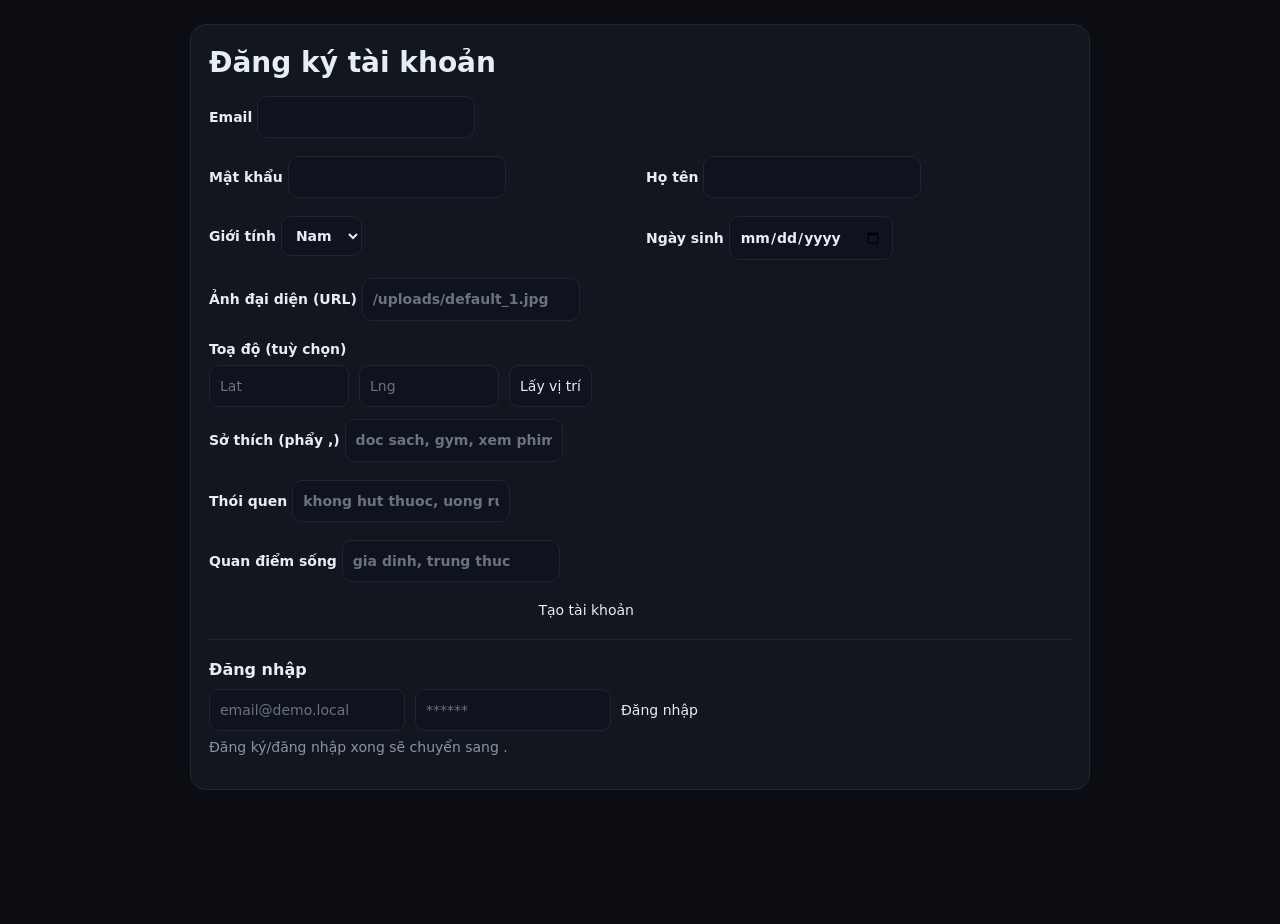
==== frontend/auth.html @ 5f297b78 "Initial commit" ====
<!doctype html>
<html lang="vi">
<head>
  <meta charset="utf-8" />
  <meta name="viewport" content="width=device-width,initial-scale=1" />
  <title>DSS Mate – Đăng ký / Đăng nhập</title>
  <link rel="stylesheet" href="assets/style.css" />
</head>
<body class="page auth-page">
  <main class="card">
    <h1>Đăng ký tài khoản</h1>
    <form id="signupForm" class="grid">
      <div class="col2"><label>Email <input type="email" name="email" required /></label></div>
      <div><label>Mật khẩu <input type="password" name="password" required minlength="6" /></label></div>
      <div><label>Họ tên <input type="text" name="fullName" required /></label></div>
      <div><label>Giới tính
        <select name="gender"><option value="male">Nam</option><option value="female">Nữ</option><option value="other">Khác</option></select>
      </label></div>
      <div><label>Ngày sinh <input type="date" name="birthday" required /></label></div>
      <div><label>Ảnh đại diện (URL) <input type="url" name="avatarUrl" placeholder="/uploads/default_1.jpg" /></label></div>
      <div class="col2">
        <label>Toạ độ (tuỳ chọn)</label>
        <div class="row">
          <input type="number" step="0.0001" name="latitude" placeholder="Lat" />
          <input type="number" step="0.0001" name="longitude" placeholder="Lng" />
          <button type="button" id="btnGeo">Lấy vị trí</button>
        </div>
      </div>
      <div class="col2"><label>Sở thích (phẩy ,)
        <input type="text" name="hobbiesText" placeholder="doc sach, gym, xem phim" /></label>
      </div>
      <div class="col2"><label>Thói quen
        <input type="text" name="habitsText" placeholder="khong hut thuoc, uong ruou it" /></label>
      </div>
      <div class="col2"><label>Quan điểm sống
        <input type="text" name="valuesText" placeholder="gia dinh, trung thuc" /></label>
      </div>
      <div class="row end"><buttom class="primary">Tạo tài khoản</button></div>
    </form>

    <hr/>
    <h2>Đăng nhập</h2>
    <form id="loginForm" class="row">
      <input type="email" name="email" placeholder="email@demo.local" required />
      <input type="password" name="password" placeholder="******" required />
      <buttom>Đăng nhập</buttom>
    </form>
    <p class="muted">Đăng ký/đăng nhập xong sẽ chuyển sang <b><index class="html"></index></b>.</p>
  </main>

  <script src="js/app.js"></script>
  <script>
    // Lấy vị trí
    document.getElementById('btnGeo').onclick = () => {
      if (!navigator.geolocation) return alert('Trình duyệt không hỗ trợ vị trí');
      navigator.geolocation.getCurrentPosition(pos => {
        signupForm.latitude.value  = pos.coords.latitude.toFixed(6);
        signupForm.longitude.value = pos.coords.longitude.toFixed(6);
      }, e => alert('Không lấy được vị trí: ' + e.message), {enableHighAccuracy:true,timeout:8000});
    };

    // Đăng ký
    signupForm.onsubmit = async (e) => {
      e.preventDefault();
      const f = e.target;
      const body = {
        email: f.email.value.trim(),
        password: f.password.value,
        fullName: f.fullName.value.trim(),
        gender: f.gender.value,
        birthday: f.birthday.value,
        latitude: f.latitude.value ? Number(f.latitude.value) : null,
        longitude: f.longitude.value ? Number(f.longitude.value) : null,
        avatarUrl: f.avatarUrl.value || null,
        hobbiesText: f.hobbiesText.value || null,
        habitsText: f.habitsText.value || null,
        valuesText: f.valuesText.value || null
      };
      try { const u = await api.signup(body); storage.setUser(u); location.href='index.html'; }
      catch (err) { notify(err.message || 'Đăng ký thất bại'); }
<div class ="col2">
        <label>Ảnh đại diện </label>
        <div class="row" style="gap 12px;align-item:flex-start">
            <img id="avatarPreview" src="/uploads/default_1.jpg" alt="Ảnh đại diện" style="width:80px;height:80px;object-fit:cover;border-radius:8px;border:1px solid #ccc"/>
            <div class="input" style="flex:1">
                <input type ="hidden" name = "avatarUrl" value = "/uploads/default_1.jpg"/>
                <input id="avatarFile" type="file" accept="image/*"/>
                <span class="help">Chọn ảnh từ máy tính (tối đa 2MB)</span>
            </div>  
        </div>
</div>
};

    // Đăng nhập
    loginForm.onsubmit = async (e) => {
      e.preventDefault();
      try { const u = await api.login({ email: loginForm.email.value.trim(), password: loginForm.password.value });
            storage.setUser(u); location.href='index.html'; }
      catch (err) { notify(err.message || 'Đăng nhập thất bại'); }
    };
  </script>
  <link rel="stylesheet" href="assets/style.css">
<link rel="stylesheet" href="assets/auth.css">

</body>
</html>
---- frontend/assets/style.css ----
/* ===== base ===== */
:root{
  --bg:#0b0d12; --surface:#12161f; --text:#e6edf3; --muted:#8b94a7;
  --border:#1f2633; --accent:#6aa1ff; --ok:#62d394; --danger:#ff6a6a;
}

*{box-sizing:border-box}
html,body{height:100%}
body{margin:0;background:var(--bg);color:var(--text);font:14px/1.45 system-ui,Segoe UI,Roboto,Arial}

/* links + controls */
a{color:var(--accent);text-decoration:none}
button,input,select,textarea{
  background:#0f1320;border:1px solid var(--border);color:var(--text);
  padding:10px;border-radius:10px;font:inherit
}
button{cursor:pointer}
button.primary{background:var(--accent);border:none;color:#0e1117;font-weight:600}
button.ghost{background:transparent;border:1px solid var(--border)}
button.link{background:transparent;border:none;color:var(--muted);text-decoration:underline}
input::placeholder, textarea::placeholder{color:#6b7280}
img{max-width:100%;display:block;border-radius:12px}
.muted{color:var(--muted)}
.hidden{display:none !important}

/* layout helpers */
.container{max-width:1000px;margin:20px auto;padding:0 16px}
.card{background:var(--surface);border:1px solid var(--border);border-radius:16px;padding:18px}
.grid{display:grid;grid-template-columns:1fr 1fr;gap:12px}
.grid .col2{grid-column:span 2}
.row{display:flex;gap:10px;align-items:center}
.row.center{justify-content:center}
.row.end{justify-content:flex-end}

/* topbar */
.topbar{display:flex;align-items:center;padding:10px 16px;border-bottom:1px solid var(--border);background:#0f1320;position:sticky;top:0;z-index:50}
.topbar .brand{font-weight:700}
.topbar .spacer{flex:1}
.me{color:var(--muted)}

/* tabs */
.tabs{display:flex;gap:8px;margin:16px 0}
.tabs button{padding:10px 14px;border-radius:999px;border:1px solid var(--border);background:#0f1320;color:var(--muted)}
.tabs button.active{background:var(--accent);color:#0e1117;border:none}
.tab{display:none}
.tab.active{display:block}

/* forms */
.form{display:grid;gap:12px}
.form .row{gap:12px}
label{display:block;font-weight:600;margin-bottom:6px}
.input{display:flex;flex-direction:column;gap:6px}
.help{font-size:12px;color:var(--muted)}

/* toast (simple) */
.toast{position:fixed;right:16px;bottom:16px;background:#0f1320;border:1px solid var(--border);padding:10px 14px;border-radius:12px}
---- frontend/assets/style.css ----
/* ===== base ===== */
:root{
  --bg:#0b0d12; --surface:#12161f; --text:#e6edf3; --muted:#8b94a7;
  --border:#1f2633; --accent:#6aa1ff; --ok:#62d394; --danger:#ff6a6a;
}

*{box-sizing:border-box}
html,body{height:100%}
body{margin:0;background:var(--bg);color:var(--text);font:14px/1.45 system-ui,Segoe UI,Roboto,Arial}

/* links + controls */
a{color:var(--accent);text-decoration:none}
button,input,select,textarea{
  background:#0f1320;border:1px solid var(--border);color:var(--text);
  padding:10px;border-radius:10px;font:inherit
}
button{cursor:pointer}
button.primary{background:var(--accent);border:none;color:#0e1117;font-weight:600}
button.ghost{background:transparent;border:1px solid var(--border)}
button.link{background:transparent;border:none;color:var(--muted);text-decoration:underline}
input::placeholder, textarea::placeholder{color:#6b7280}
img{max-width:100%;display:block;border-radius:12px}
.muted{color:var(--muted)}
.hidden{display:none !important}

/* layout helpers */
.container{max-width:1000px;margin:20px auto;padding:0 16px}
.card{background:var(--surface);border:1px solid var(--border);border-radius:16px;padding:18px}
.grid{display:grid;grid-template-columns:1fr 1fr;gap:12px}
.grid .col2{grid-column:span 2}
.row{display:flex;gap:10px;align-items:center}
.row.center{justify-content:center}
.row.end{justify-content:flex-end}

/* topbar */
.topbar{display:flex;align-items:center;padding:10px 16px;border-bottom:1px solid var(--border);background:#0f1320;position:sticky;top:0;z-index:50}
.topbar .brand{font-weight:700}
.topbar .spacer{flex:1}
.me{color:var(--muted)}

/* tabs */
.tabs{display:flex;gap:8px;margin:16px 0}
.tabs button{padding:10px 14px;border-radius:999px;border:1px solid var(--border);background:#0f1320;color:var(--muted)}
.tabs button.active{background:var(--accent);color:#0e1117;border:none}
.tab{display:none}
.tab.active{display:block}

/* forms */
.form{display:grid;gap:12px}
.form .row{gap:12px}
label{display:block;font-weight:600;margin-bottom:6px}
.input{display:flex;flex-direction:column;gap:6px}
.help{font-size:12px;color:var(--muted)}

/* toast (simple) */
.toast{position:fixed;right:16px;bottom:16px;background:#0f1320;border:1px solid var(--border);padding:10px 14px;border-radius:12px}
---- frontend/assets/auth.css ----
.page.auth-page .card{max-width:900px;margin:24px auto}
.page.auth-page h1{margin:0 0 12px}
.page.auth-page h2{margin:18px 0 8px;font-size:16px}
.page.auth-page form.grid{grid-template-columns:1fr 1fr}
.page.auth-page .row input[type=number]{width:140px}
.page.auth-page hr{border:none;border-top:1px solid var(--border);margin:18px 0}
.page.auth-page .muted{margin-top:6px}
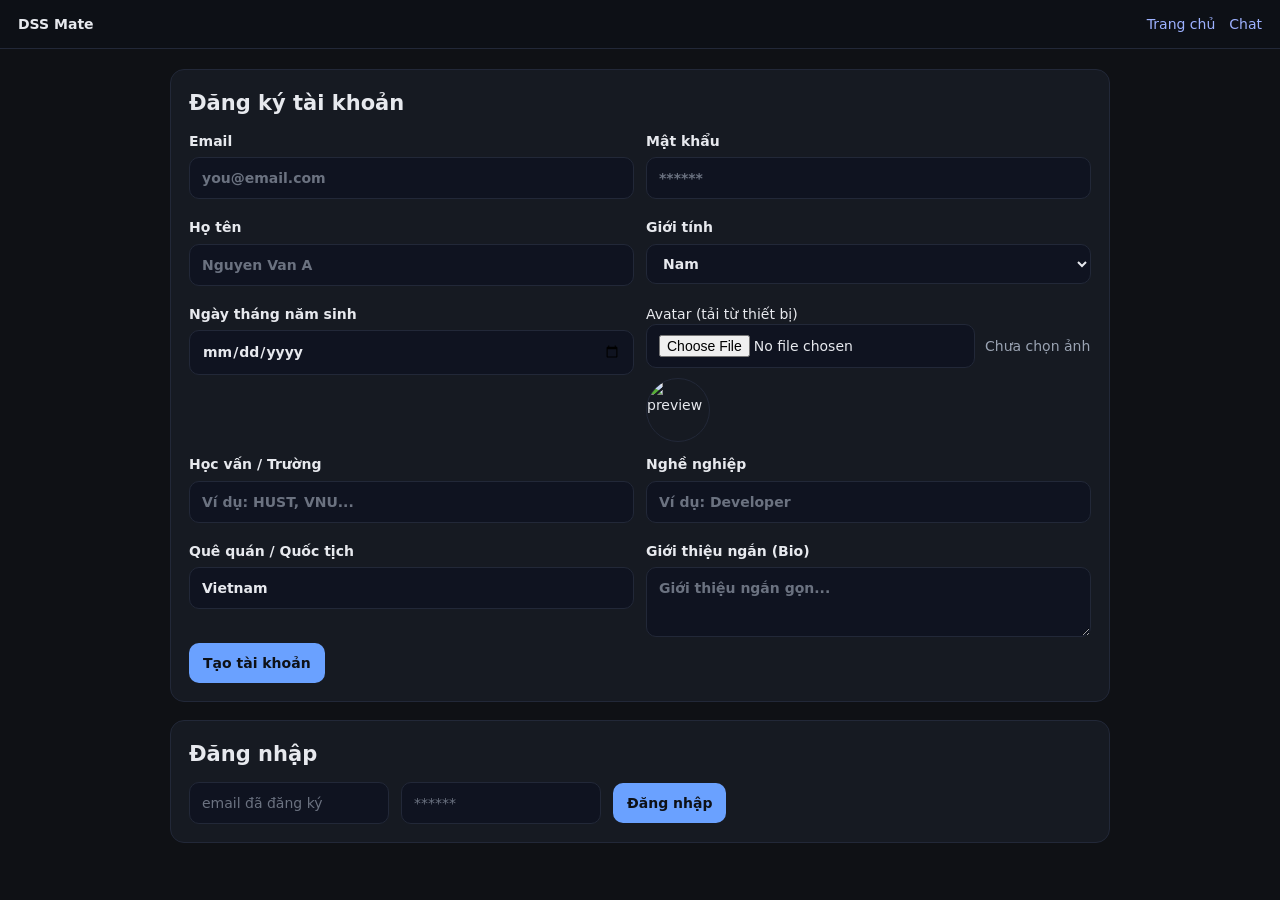
==== commit 57ac1c53: "Update code" ====
--- a/frontend/auth.html
+++ b/frontend/auth.html
@@ -1,106 +1,211 @@
 <!doctype html>
-<html lang="vi">
+<html lang="en">
 <head>
   <meta charset="utf-8" />
   <meta name="viewport" content="width=device-width,initial-scale=1" />
-  <title>DSS Mate – Đăng ký / Đăng nhập</title>
+  <title>DSS Mate — Đăng ký / Đăng nhập</title>
+
+  <!-- dùng chung styles nếu bạn có -->
   <link rel="stylesheet" href="assets/style.css" />
+
+  <style>
+    :root{
+      --bg:#0f1115; --card:#161a22; --text:#e7e9ee; --muted:#9aa3b2; --border:#222838; --primary:#5865f2;
+    }
+    body{background:var(--bg); color:var(--text); font-family: Inter,system-ui,Segoe UI,Roboto,Helvetica,Arial,sans-serif; margin:0}
+    .topbar{display:flex; align-items:center; gap:14px; padding:14px 18px; border-bottom:1px solid var(--border); background:#0d1016; position:sticky; top:0; z-index:5}
+    .brand{font-weight:700}
+    .spacer{flex:1}
+    .link{color:#9db1ff; text-decoration:none}
+    .container{max-width:980px; padding:20px; margin:0 auto}
+    .card{background:var(--card); border:1px solid var(--border); border-radius:14px; padding:18px; margin-bottom:18px}
+    h1,h2{margin:0 0 12px 0}
+    label{display:flex; flex-direction:column; gap:6px; font-size:14px}
+    input, select, textarea{background:#0f1320; color:var(--text); border:1px solid var(--border); border-radius:10px; padding:10px 12px; outline:none}
+    textarea{min-height:70px; resize:vertical}
+    .row{display:flex; gap:12px; align-items:center}
+    .grid2{display:grid; grid-template-columns:1fr 1fr; gap:12px}
+    @media (max-width:760px){ .grid2{grid-template-columns:1fr} }
+    .primary{background:var(--primary); border:none; color:#fff; padding:10px 14px; border-radius:10px; cursor:pointer}
+    button{cursor:pointer}
+    .muted{color:var(--muted)}
+    .filepick{display:flex; align-items:center; gap:10px; flex-wrap:wrap}
+    .avatar-preview{width:64px; height:64px; border-radius:50%; object-fit:cover; border:1px solid var(--border)}
+    .error{color:#ff7b7b}
+  </style>
 </head>
-<body class="page auth-page">
-  <main class="card">
-    <h1>Đăng ký tài khoản</h1>
-    <form id="signupForm" class="grid">
-      <div class="col2"><label>Email <input type="email" name="email" required /></label></div>
-      <div><label>Mật khẩu <input type="password" name="password" required minlength="6" /></label></div>
-      <div><label>Họ tên <input type="text" name="fullName" required /></label></div>
-      <div><label>Giới tính
-        <select name="gender"><option value="male">Nam</option><option value="female">Nữ</option><option value="other">Khác</option></select>
-      </label></div>
-      <div><label>Ngày sinh <input type="date" name="birthday" required /></label></div>
-      <div><label>Ảnh đại diện (URL) <input type="url" name="avatarUrl" placeholder="/uploads/default_1.jpg" /></label></div>
-      <div class="col2">
-        <label>Toạ độ (tuỳ chọn)</label>
-        <div class="row">
-          <input type="number" step="0.0001" name="latitude" placeholder="Lat" />
-          <input type="number" step="0.0001" name="longitude" placeholder="Lng" />
-          <button type="button" id="btnGeo">Lấy vị trí</button>
+
+<body>
+  <header class="topbar">
+    <div class="brand">DSS Mate</div>
+    <div class="spacer"></div>
+    <a class="link" href="index.html">Trang chủ</a>
+    <a class="link" href="chat.html">Chat</a>
+  </header>
+
+  <main class="container">
+    <!-- ĐĂNG KÝ -->
+    <section class="card">
+      <h1>Đăng ký tài khoản</h1>
+
+      <form id="signupForm">
+        <div class="grid2">
+          <label>Email
+            <input id="suEmail" type="email" required placeholder="you@email.com">
+          </label>
+          <label>Mật khẩu
+            <input id="suPassword" type="password" required placeholder="******">
+          </label>
+
+          <label>Họ tên
+            <input id="suName" required placeholder="Nguyen Van A">
+          </label>
+          <label>Giới tính
+            <select id="suGender">
+              <option value="Nam">Nam</option>
+              <option value="Nu">Nữ</option>
+              <option value="Khac">Khác</option>
+            </select>
+          </label>
+
+          <label>Ngày tháng năm sinh
+            <input id="suDob" type="date" required>
+          </label>
+
+          <div>
+            <div>Avatar (tải từ thiết bị)</div>
+            <div class="filepick">
+              <input id="suAvatar" type="file" accept="image/*" title="Chọn ảnh đại diện">
+              <span id="fileName" class="muted">Chưa chọn ảnh</span>
+              <img id="avatarPreview" class="avatar-preview" src="" alt="preview">
+            </div>
+          </div>
+
+          <label>Học vấn / Trường
+            <input id="suEducation" placeholder="Ví dụ: HUST, VNU...">
+          </label>
+          <label>Nghề nghiệp
+            <input id="suOccupation" placeholder="Ví dụ: Developer">
+          </label>
+
+          <label>Quê quán / Quốc tịch
+            <input id="suNativeland" value="Vietnam">
+          </label>
+          <label>Giới thiệu ngắn (Bio)
+            <textarea id="suBio" maxlength="140" placeholder="Giới thiệu ngắn gọn..."></textarea>
+          </label>
         </div>
-      </div>
-      <div class="col2"><label>Sở thích (phẩy ,)
-        <input type="text" name="hobbiesText" placeholder="doc sach, gym, xem phim" /></label>
-      </div>
-      <div class="col2"><label>Thói quen
-        <input type="text" name="habitsText" placeholder="khong hut thuoc, uong ruou it" /></label>
-      </div>
-      <div class="col2"><label>Quan điểm sống
-        <input type="text" name="valuesText" placeholder="gia dinh, trung thuc" /></label>
-      </div>
-      <div class="row end"><buttom class="primary">Tạo tài khoản</button></div>
-    </form>
-
-    <hr/>
-    <h2>Đăng nhập</h2>
-    <form id="loginForm" class="row">
-      <input type="email" name="email" placeholder="email@demo.local" required />
-      <input type="password" name="password" placeholder="******" required />
-      <buttom>Đăng nhập</buttom>
-    </form>
-    <p class="muted">Đăng ký/đăng nhập xong sẽ chuyển sang <b><index class="html"></index></b>.</p>
+
+        <div class="row margin-top-12">
+          <button class="primary" type="submit">Tạo tài khoản</button>
+          <span id="suMsg" class="muted"></span>
+        </div>
+      </form>
+    </section>
+
+    <!-- ĐĂNG NHẬP -->
+    <section class="card">
+      <h2>Đăng nhập</h2>
+      <form id="loginForm" class="row login-form">
+        <input id="liEmail" type="email" placeholder="email đã đăng ký" required>
+        <input id="liPassword" type="password" placeholder="******" required>
+        <button class="primary" type="submit">Đăng nhập</button>
+        <span id="liMsg" class="muted"></span>
+      </form>
+    </section>
   </main>
 
-  <script src="js/app.js"></script>
   <script>
-    // Lấy vị trí
-    document.getElementById('btnGeo').onclick = () => {
-      if (!navigator.geolocation) return alert('Trình duyệt không hỗ trợ vị trí');
-      navigator.geolocation.getCurrentPosition(pos => {
-        signupForm.latitude.value  = pos.coords.latitude.toFixed(6);
-        signupForm.longitude.value = pos.coords.longitude.toFixed(6);
-      }, e => alert('Không lấy được vị trí: ' + e.message), {enableHighAccuracy:true,timeout:8000});
+    // ========= CONFIG API =========
+    // Đảm bảo backend FastAPI đang chạy ở đây:
+    const API_BASE = "http://127.0.0.1:5000/api";
+    // Đăng ký: ghi vào MOCK_DATA.json (kèm upload avatar)
+    const MOCK_SIGNUP_URL = `${API_BASE}/mock/signup`;
+    // Đăng nhập: nếu bạn dùng router mock-auth trước đó thì để như dưới;
+    // nếu không, hãy đổi sang endpoint login bạn đang có.
+    const MOCK_LOGIN_URL  = `${API_BASE}/mock-auth/login`;
+
+    // ========= LOCAL STORAGE =========
+    const storage = {
+      setUser(u){ localStorage.setItem('dss.user', JSON.stringify(u)); },
+      getUser(){ const s = localStorage.getItem('dss.user'); return s? JSON.parse(s):null; },
+      clear(){ localStorage.removeItem('dss.user'); }
     };
 
-    // Đăng ký
-    signupForm.onsubmit = async (e) => {
+    // ========= AVATAR PREVIEW =========
+    const suAvatar = document.getElementById('suAvatar');
+    const fileName = document.getElementById('fileName');
+    const avatarPreview = document.getElementById('avatarPreview');
+    suAvatar.addEventListener('change', () => {
+      const f = suAvatar.files?.[0];
+      fileName.textContent = f ? f.name : "Chưa chọn ảnh";
+      if (f) avatarPreview.src = URL.createObjectURL(f);
+    });
+
+    // ========= SIGNUP (ghi MOCK_DATA.json) =========
+    document.getElementById('signupForm').addEventListener('submit', async (e) => {
       e.preventDefault();
-      const f = e.target;
-      const body = {
-        email: f.email.value.trim(),
-        password: f.password.value,
-        fullName: f.fullName.value.trim(),
-        gender: f.gender.value,
-        birthday: f.birthday.value,
-        latitude: f.latitude.value ? Number(f.latitude.value) : null,
-        longitude: f.longitude.value ? Number(f.longitude.value) : null,
-        avatarUrl: f.avatarUrl.value || null,
-        hobbiesText: f.hobbiesText.value || null,
-        habitsText: f.habitsText.value || null,
-        valuesText: f.valuesText.value || null
-      };
-      try { const u = await api.signup(body); storage.setUser(u); location.href='index.html'; }
-      catch (err) { notify(err.message || 'Đăng ký thất bại'); }
-<div class ="col2">
-        <label>Ảnh đại diện </label>
-        <div class="row" style="gap 12px;align-item:flex-start">
-            <img id="avatarPreview" src="/uploads/default_1.jpg" alt="Ảnh đại diện" style="width:80px;height:80px;object-fit:cover;border-radius:8px;border:1px solid #ccc"/>
-            <div class="input" style="flex:1">
-                <input type ="hidden" name = "avatarUrl" value = "/uploads/default_1.jpg"/>
-                <input id="avatarFile" type="file" accept="image/*"/>
-                <span class="help">Chọn ảnh từ máy tính (tối đa 2MB)</span>
-            </div>  
-        </div>
-</div>
-};
-
-    // Đăng nhập
-    loginForm.onsubmit = async (e) => {
+      const suMsg = document.getElementById('suMsg'); suMsg.textContent = "Đang tạo tài khoản…";
+
+      const fd = new FormData();
+      fd.append('email',     document.getElementById('suEmail').value.trim());
+      fd.append('password',  document.getElementById('suPassword').value);
+      fd.append('fullName',  document.getElementById('suName').value.trim());
+      fd.append('gender',    document.getElementById('suGender').value);
+      fd.append('birthday',  document.getElementById('suDob').value); // yyyy-mm-dd
+      fd.append('education', document.getElementById('suEducation').value);
+      fd.append('occupation',document.getElementById('suOccupation').value);
+      fd.append('nativeland',document.getElementById('suNativeland').value);
+      fd.append('bio',       document.getElementById('suBio').value);
+      if (suAvatar.files?.[0]) fd.append('avatar', suAvatar.files[0]);
+
+      try{
+        const r = await fetch(MOCK_SIGNUP_URL, { method:'POST', body: fd });
+        if (!r.ok) throw new Error(await r.text());
+        const data = await r.json(); // { ok, profile: {...} }
+
+        // Lưu user nhẹ vào localStorage để dùng cho FE
+        storage.setUser({
+          userId:   data.profile.UserID,
+          fullName: data.profile.FullName,
+          email:    document.getElementById('suEmail').value.trim(),
+          avatarUrl:data.profile.Avatar
+        });
+
+        suMsg.textContent = "Tạo tài khoản thành công!";
+        // chuyển về trang chủ
+        setTimeout(()=> location.href = "index.html", 500);
+      }catch(err){
+        suMsg.innerHTML = `<span class="error">Lỗi đăng ký: ${err?.message || err}</span>`;
+      }
+    });
+
+    // ========= LOGIN (mock-auth) =========
+    document.getElementById('loginForm').addEventListener('submit', async (e) => {
       e.preventDefault();
-      try { const u = await api.login({ email: loginForm.email.value.trim(), password: loginForm.password.value });
-            storage.setUser(u); location.href='index.html'; }
-      catch (err) { notify(err.message || 'Đăng nhập thất bại'); }
-    };
+      const liMsg = document.getElementById('liMsg'); liMsg.textContent = "Đang đăng nhập…";
+      try{
+        const body = {
+          email: document.getElementById('liEmail').value.trim(),
+          password: document.getElementById('liPassword').value
+        };
+        const r = await fetch(MOCK_LOGIN_URL, {
+          method:'POST', headers:{'Content-Type':'application/json'}, body: JSON.stringify(body)
+        });
+        if (!r.ok) throw new Error(await r.text());
+        const data = await r.json(); // { ok, user:{ id,email,fullName,avatarUrl } }
+        storage.setUser({
+          userId:   data.user.id,
+          email:    data.user.email,
+          fullName: data.user.fullName || "",
+          avatarUrl:data.user.avatarUrl || ""
+        });
+        liMsg.textContent = "Đăng nhập thành công!";
+        setTimeout(()=> location.href = "index.html", 400);
+      }catch(err){
+        liMsg.innerHTML = `<span class="error">Lỗi đăng nhập: ${err?.message || err}</span>`;
+      }
+    });
   </script>
-  <link rel="stylesheet" href="assets/style.css">
-<link rel="stylesheet" href="assets/auth.css">
-
 </body>
 </html>
